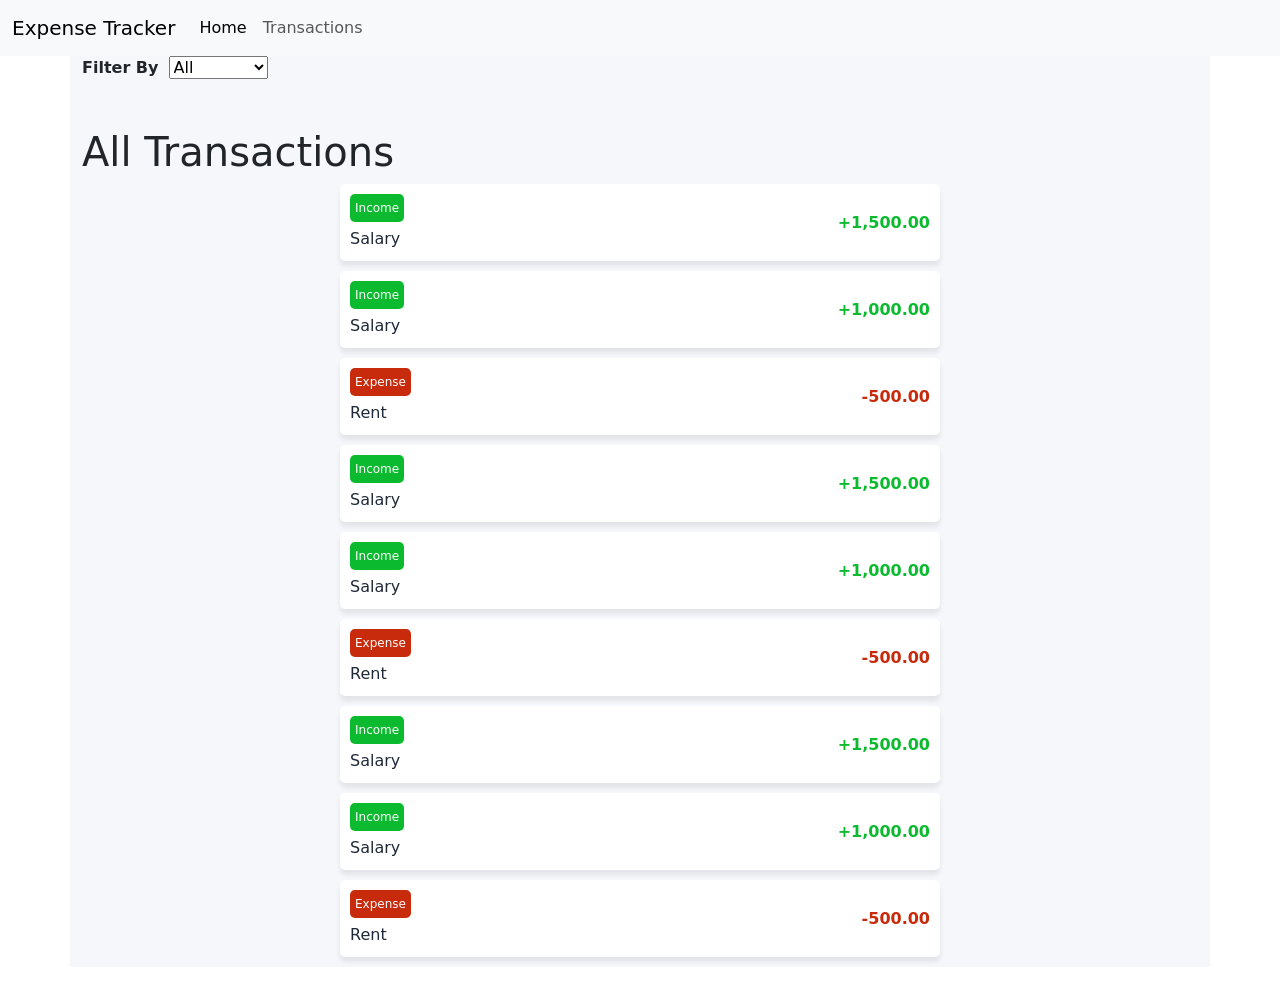
==== transactions.html @ e5c634e8 "all transactions page implemented" ====
<!DOCTYPE html>
<html lang="en">
  <head>
    <meta charset="UTF-8" />
    <meta name="viewport" content="width=device-width, initial-scale=1.0" />
    <title>Expense Tracker</title>
    <link rel="stylesheet" href="style.css" />
    <link
      href="https://cdn.jsdelivr.net/npm/bootstrap@5.0.2/dist/css/bootstrap.min.css"
      rel="stylesheet"
      integrity="sha384-EVSTQN3/azprG1Anm3QDgpJLIm9Nao0Yz1ztcQTwFspd3yD65VohhpuuCOmLASjC"
      crossorigin="anonymous"
    />
  </head>
  <body>
    <header>
      <nav class="navbar navbar-expand-lg navbar-light bg-light">
        <div class="container-fluid">
          <a class="navbar-brand" href="./index.html">Expense Tracker</a>
          <button
            class="navbar-toggler"
            type="button"
            data-bs-toggle="collapse"
            data-bs-target="#navbarNavDropdown"
            aria-controls="navbarNavDropdown"
            aria-expanded="false"
            aria-label="Toggle navigation"
          >
            <span class="navbar-toggler-icon"></span>
          </button>
          <div class="collapse navbar-collapse" id="navbarNavDropdown">
            <ul class="navbar-nav">
              <li class="nav-item">
                <a
                  class="nav-link active"
                  aria-current="page"
                  href="./index.html"
                  >Home</a
                >
              </li>
              <li class="nav-item">
                <a class="nav-link" href="./transactions.html">Transactions</a>
              </li>
            </ul>
          </div>
        </div>
      </nav>
    </header>
    <main class="container bg-container">
      <section>
        <label for="filte">Filter By</label>
        <select name="filter" value="All" id="filte">
          <option value="All">All</option>
          <option value="Income">Income</option>
          <option value="Expenses">Expenses</option>
        </select>
      </section>
      <section class="mt-5">
        <h1>All Transactions</h1>
        <ul>
          <li class="transaction-item">
            <div class="transaction-item-note">
              <span class="type income">Income</span>
              <span class="name">Salary</span>
            </div>
            <p class="amount green">+1,500.00</p>
          </li>
          <li class="transaction-item">
            <div class="transaction-item-note">
              <span class="type income">Income</span>
              <span class="name">Salary</span>
            </div>
            <p class="amount green">+1,000.00</p>
          </li>
          <li class="transaction-item">
            <div class="transaction-item-note">
              <span class="type expense">Expense</span>
              <span class="name">Rent</span>
            </div>
            <p class="amount red">-500.00</p>
          </li>
          <li class="transaction-item">
            <div class="transaction-item-note">
              <span class="type income">Income</span>
              <span class="name">Salary</span>
            </div>
            <p class="amount green">+1,500.00</p>
          </li>
          <li class="transaction-item">
            <div class="transaction-item-note">
              <span class="type income">Income</span>
              <span class="name">Salary</span>
            </div>
            <p class="amount green">+1,000.00</p>
          </li>
          <li class="transaction-item">
            <div class="transaction-item-note">
              <span class="type expense">Expense</span>
              <span class="name">Rent</span>
            </div>
            <p class="amount red">-500.00</p>
          </li>
          <li class="transaction-item">
            <div class="transaction-item-note">
              <span class="type income">Income</span>
              <span class="name">Salary</span>
            </div>
            <p class="amount green">+1,500.00</p>
          </li>
          <li class="transaction-item">
            <div class="transaction-item-note">
              <span class="type income">Income</span>
              <span class="name">Salary</span>
            </div>
            <p class="amount green">+1,000.00</p>
          </li>
          <li class="transaction-item">
            <div class="transaction-item-note">
              <span class="type expense">Expense</span>
              <span class="name">Rent</span>
            </div>
            <p class="amount red">-500.00</p>
          </li>
        </ul>
      </section>
    </main>

    <script
      src="https://cdn.jsdelivr.net/npm/bootstrap@5.0.2/dist/js/bootstrap.bundle.min.js"
      integrity="sha384-MrcW6ZMFYlzcLA8Nl+NtUVF0sA7MsXsP1UyJoMp4YLEuNSfAP+JcXn/tWtIaxVXM"
      crossorigin="anonymous"
    ></script>
  </body>
</html>
---- style.css ----
.bg-container {
  background-color: #f5f7fb;
  width: 100vw;
  min-height: 100vh;
}

.summary {
  display: flex;
  justify-content: center;
  flex-wrap: wrap;
  margin-bottom: 15px;
}

.balance-card {
  padding: 20px;
  width: 100%;
  border-radius: 10px;
}

.income-card,
.expense-card {
  padding: 20px;
  width: 50%;
  flex-grow: 1;
  border-radius: 10px;
  margin-top: 15px;
  text-align: center;
}

.expense-card {
  margin-left: 10px;
}

.balance {
  font-size: 40px;
  font-weight: 800;
}

ul {
  list-style-type: none;
  padding: 0px !important;
  max-width: 100%;
  display: flex;
  flex-direction: column;
  justify-content: center;
  align-items: center;
}

.transaction-item {
  display: flex;
  justify-content: space-between;
  align-items: center;
  background-color: #ffffff;
  border-radius: 5px;
  padding: 10px;
  box-shadow: 0 5px 5px rgba(0, 0, 0, 0.08);
  margin-bottom: 10px;
  width: 90%;
  max-width: 600px;
}

.transaction-item-note {
  display: flex;
  flex-direction: column;
  justify-content: center;
  align-items: space-between;
  align-content: space-between;
}

.type {
  font-size: 12px;
  padding: 5px;
  color: #ffffff;
  border-radius: 5px;
  margin-bottom: 5px;
}

.name {
  color: #1f2937;
  font-weight: 500;
}

.income {
  background-color: #0bba2e;
}

.expense {
  background-color: #c72b0c;
}

.amount {
  font-size: 16px;
  font-weight: 700;
  margin: 0px;
}

.green {
  color: #0bba2e;
}

.red {
  color: #c72b0c;
}

form {
  display: flex;
  flex-direction: column;
  justify-content: center;
  align-items: center;
}

input[type="text"] {
  border: none;
  margin-bottom: 10px;
  width: 100%;
  outline: none;
  padding: 10px;
  border-radius: 10px;
  box-shadow: 0 1px 3px rgba(0, 0, 0, 0.06);
}

.radio-group {
  display: flex;
  justify-content: space-around;
  align-items: center;
  background-color: #ffffff;
  padding: 10px;
  border-radius: 10px;
  box-shadow: 0 1px 3px rgba(0, 0, 0, 0.06);
  width: 100%;
}

label {
  font-size: 16px;
  font-weight: 700;
  margin-right: 5px;
}

.add-button {
  border: none;
  cursor: pointer;
  outline: none;
  padding: 10px;
  font-size: 16px;
  font-weight: 700;
  border-radius: 10px;
  width: 90%;
  margin-top: 10px;
}

.hide {
  display: none !important;
}

.float-button {
  border: none;
  width: 50px;
  height: 50px;
  /* padding: 20px; */
  border-radius: 50%;
  position: relative;
  left: 45%;
}

@media screen and (min-width: 992px) {
  .summary {
    flex-wrap: nowrap;
  }

  .balance-card {
    width: 40%;
  }
  .income-card,
  .expense-card {
    width: 20%;
    flex-grow: 0;
    margin-left: 15px;
  }

  .bottom-container {
    display: flex;
    justify-content: space-around;
    align-items: center;
  }

  .recent-trnasactions-container,
  .form-container {
    width: 50%;
  }
  .hide {
    display: flex !important;
  }
  .float-button {
    display: none;
  }
}
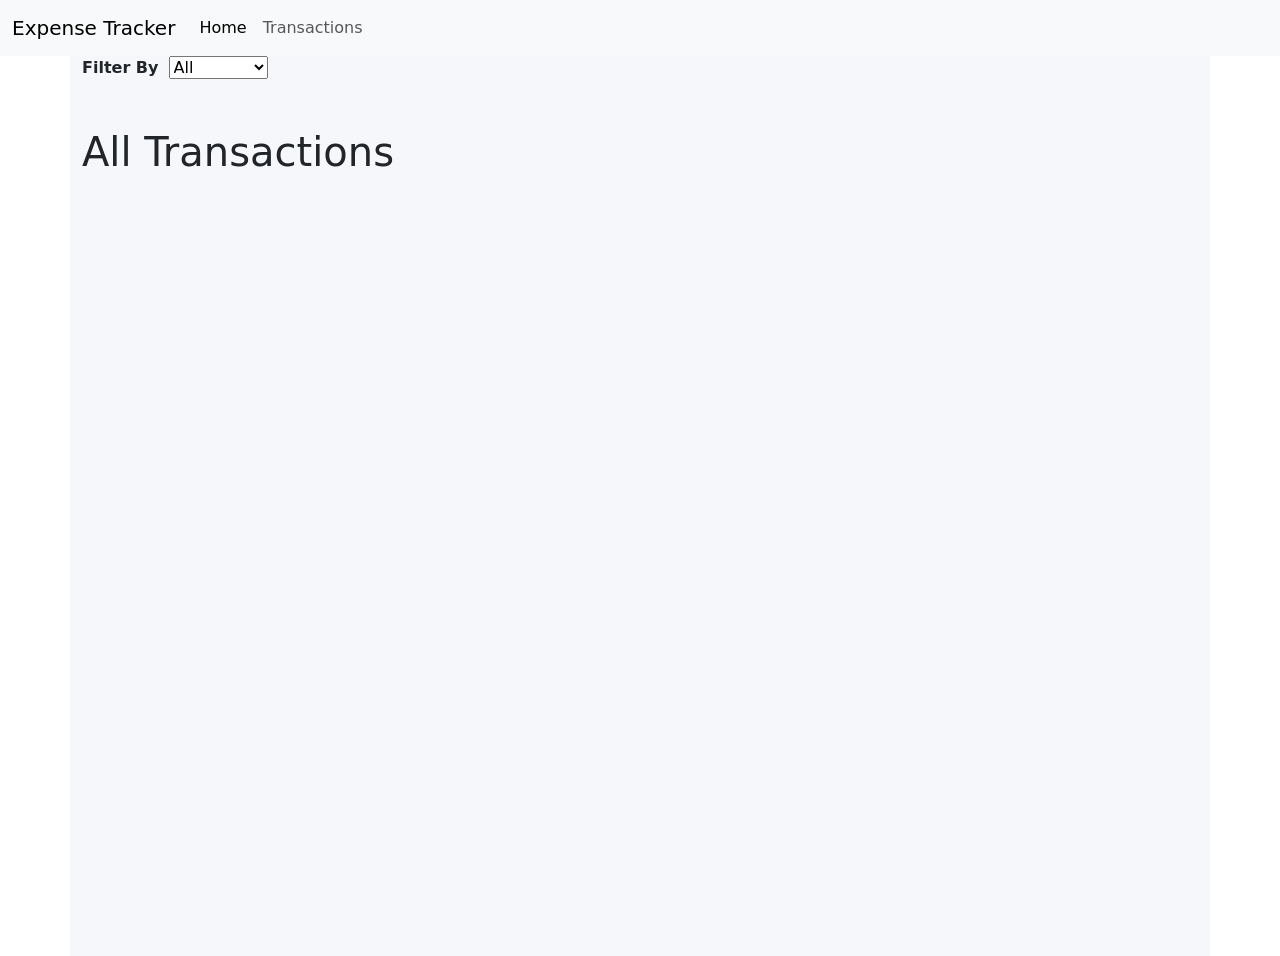
==== commit 210f644e: "Transactions Page updated" ====
--- a/transactions.html
+++ b/transactions.html
@@ -49,82 +49,18 @@
     <main class="container bg-container">
       <section>
         <label for="filte">Filter By</label>
-        <select name="filter" value="All" id="filte">
+        <select name="filter" value="All" id="filter">
           <option value="All">All</option>
           <option value="Income">Income</option>
-          <option value="Expenses">Expenses</option>
+          <option value="Expense">Expenses</option>
         </select>
       </section>
       <section class="mt-5">
-        <h1>All Transactions</h1>
-        <ul>
-          <li class="transaction-item">
-            <div class="transaction-item-note">
-              <span class="type income">Income</span>
-              <span class="name">Salary</span>
-            </div>
-            <p class="amount green">+1,500.00</p>
-          </li>
-          <li class="transaction-item">
-            <div class="transaction-item-note">
-              <span class="type income">Income</span>
-              <span class="name">Salary</span>
-            </div>
-            <p class="amount green">+1,000.00</p>
-          </li>
-          <li class="transaction-item">
-            <div class="transaction-item-note">
-              <span class="type expense">Expense</span>
-              <span class="name">Rent</span>
-            </div>
-            <p class="amount red">-500.00</p>
-          </li>
-          <li class="transaction-item">
-            <div class="transaction-item-note">
-              <span class="type income">Income</span>
-              <span class="name">Salary</span>
-            </div>
-            <p class="amount green">+1,500.00</p>
-          </li>
-          <li class="transaction-item">
-            <div class="transaction-item-note">
-              <span class="type income">Income</span>
-              <span class="name">Salary</span>
-            </div>
-            <p class="amount green">+1,000.00</p>
-          </li>
-          <li class="transaction-item">
-            <div class="transaction-item-note">
-              <span class="type expense">Expense</span>
-              <span class="name">Rent</span>
-            </div>
-            <p class="amount red">-500.00</p>
-          </li>
-          <li class="transaction-item">
-            <div class="transaction-item-note">
-              <span class="type income">Income</span>
-              <span class="name">Salary</span>
-            </div>
-            <p class="amount green">+1,500.00</p>
-          </li>
-          <li class="transaction-item">
-            <div class="transaction-item-note">
-              <span class="type income">Income</span>
-              <span class="name">Salary</span>
-            </div>
-            <p class="amount green">+1,000.00</p>
-          </li>
-          <li class="transaction-item">
-            <div class="transaction-item-note">
-              <span class="type expense">Expense</span>
-              <span class="name">Rent</span>
-            </div>
-            <p class="amount red">-500.00</p>
-          </li>
-        </ul>
+        <h1 id="transactionName"></h1>
+        <ul id="transactionsContainer"></ul>
       </section>
     </main>
-
+    <script src="./transactions.js"></script>
     <script
       src="https://cdn.jsdelivr.net/npm/bootstrap@5.0.2/dist/js/bootstrap.bundle.min.js"
       integrity="sha384-MrcW6ZMFYlzcLA8Nl+NtUVF0sA7MsXsP1UyJoMp4YLEuNSfAP+JcXn/tWtIaxVXM"
